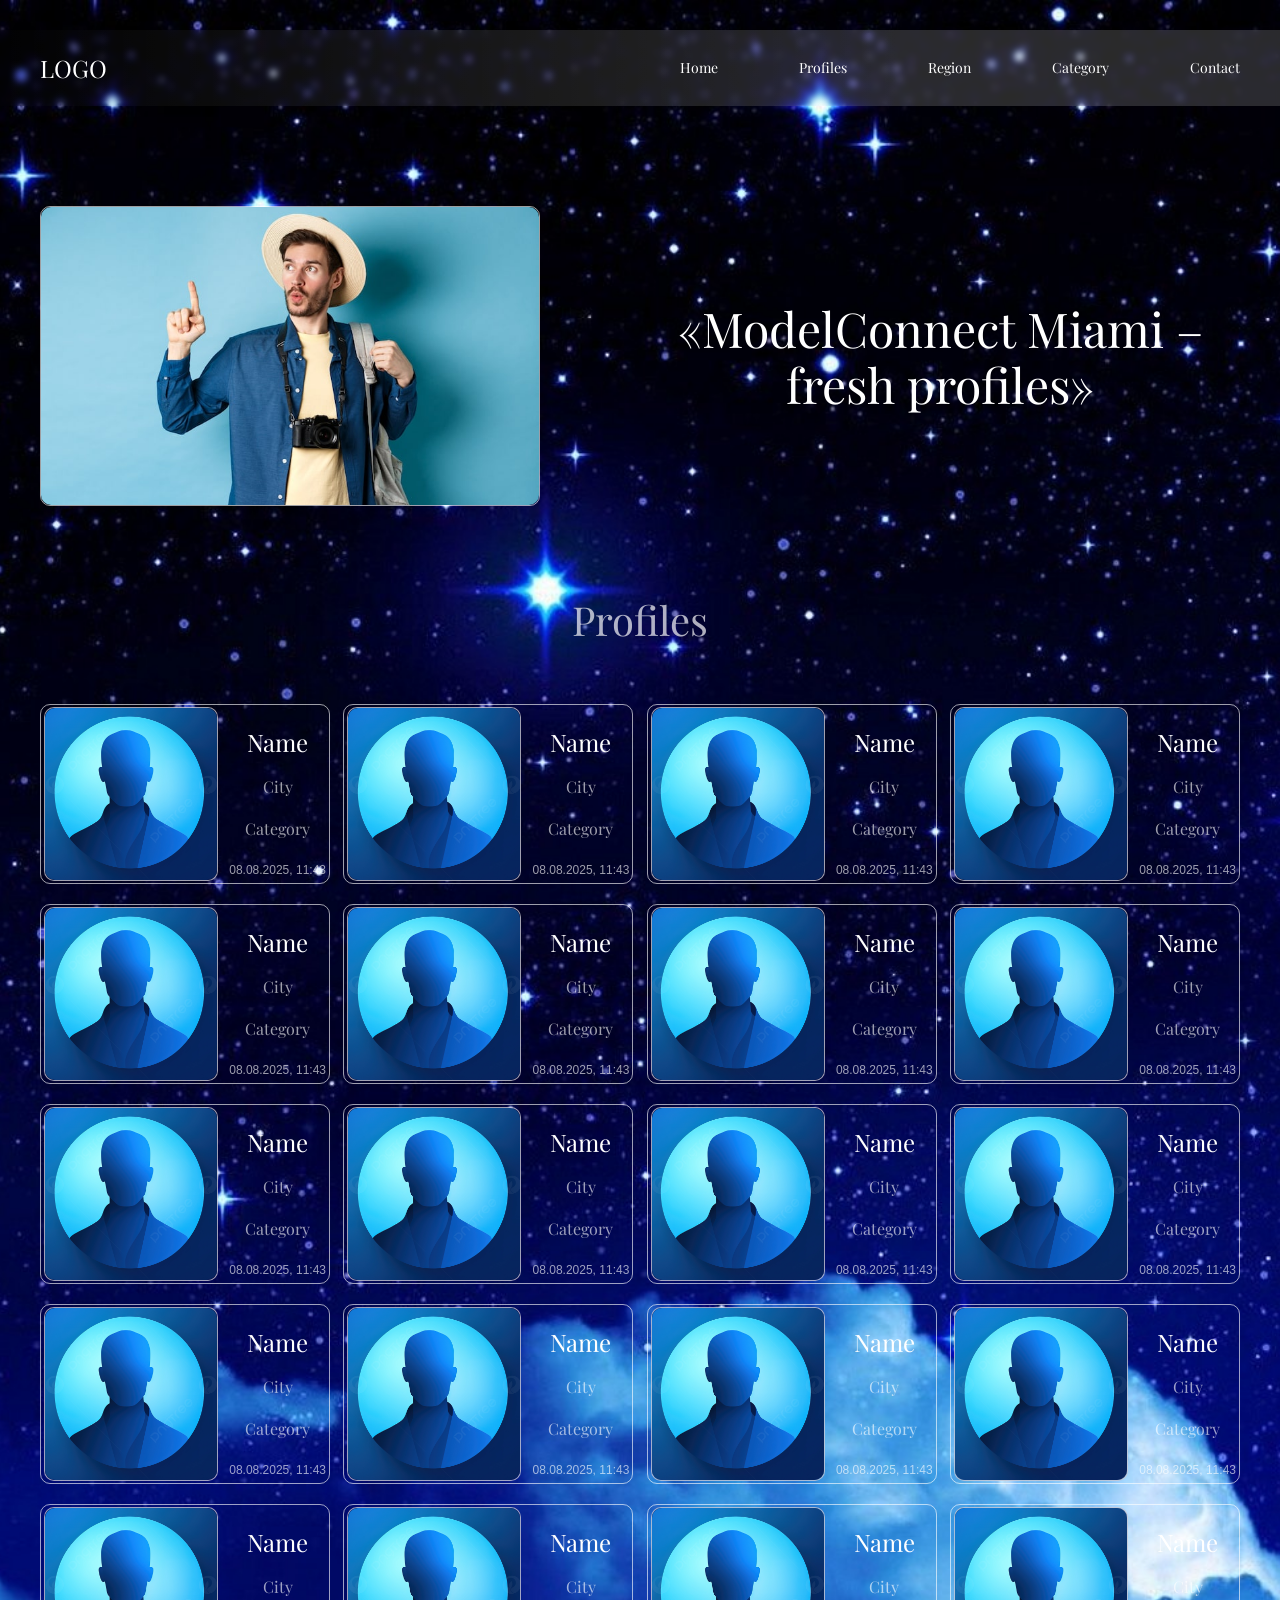
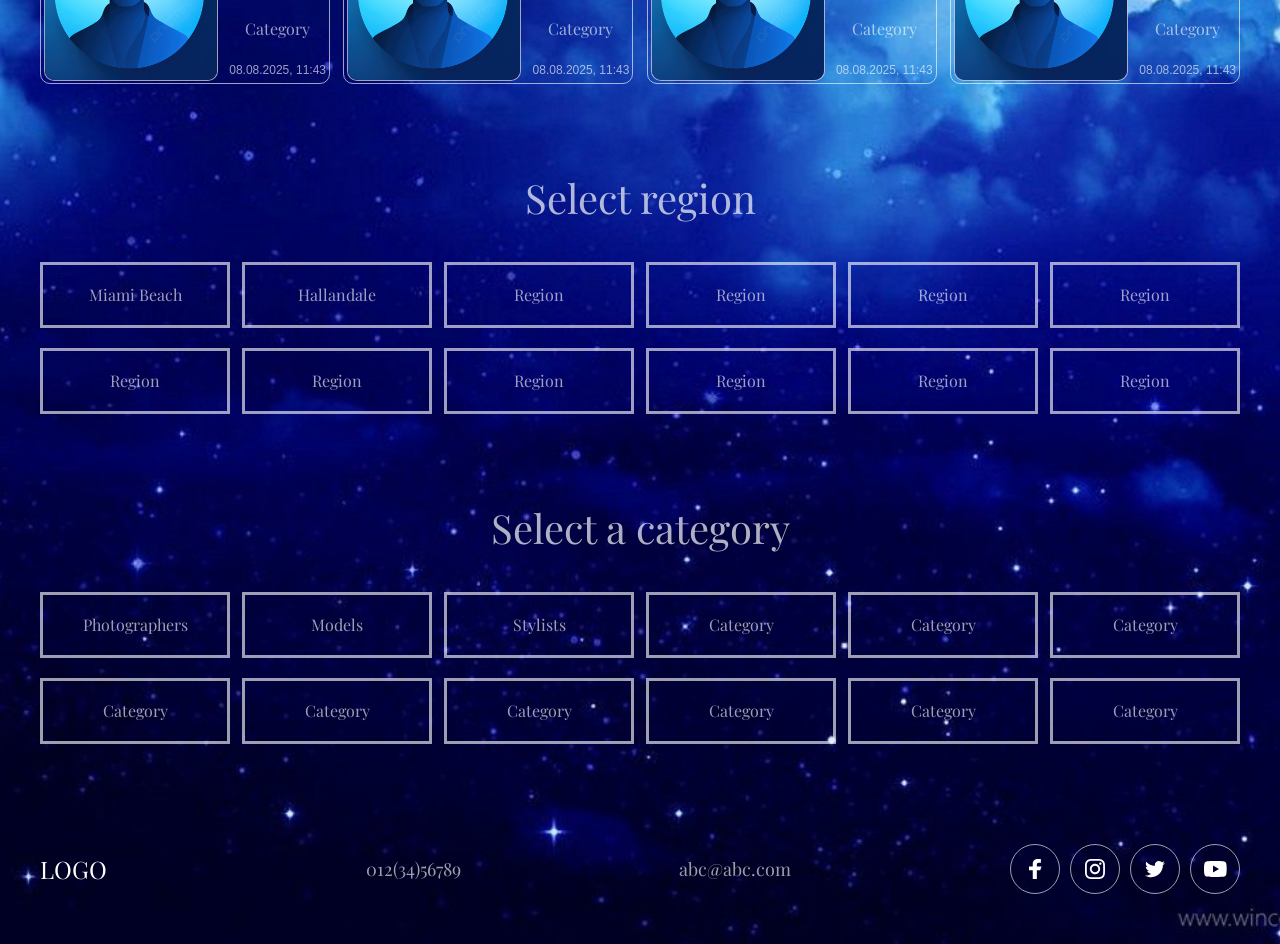
==== index.html @ c1e67e27 "fix: fix styles" ====
<!DOCTYPE html>
<html lang="en">

<head>
    <meta charset="UTF-8">
    <meta name="viewport" content="width=device-width, initial-scale=1.0">
    <link rel="preconnect" href="https://fonts.googleapis.com">
<link rel="preconnect" href="https://fonts.gstatic.com" crossorigin>
<link href="https://fonts.googleapis.com/css2?family=Montserrat:ital,wght@0,100..900;1,100..900&family=Playfair+Display:ital,wght@0,400..900;1,400..900&display=swap" rel="stylesheet">
    <link rel="stylesheet" href="style.css">
    <title>ModelConnect Miami</title>
</head>

<body>
    <div class="wrapper">
        <header class="header">
            <div class="container header__container">
                <a class="logo" href="#">
                    <h6 class="logo__text">LOGO</h6>
                </a>
                <nav class="nav">
                    <ul class="nav__list">
                        <li class="nav__item"><a class="nav__link" href="#home">Home</a></li>
                        <li class="nav__item"><a class="nav__link" href="#profile">Profiles</a></li>
                        <li class="nav__item"><a class="nav__link" href="#region">Region</a></li>
                        <li class="nav__item"><a class="nav__link" href="#category">Category</a></li>
                        <li class="nav__item"><a class="nav__link" href="#contact">Contact</a></li>
                    </ul>
                </nav>
            </div>
        </header>
        <main>
        <section class="home" id="home">
            <div class="container home__container">
                <div class="home__wrapper-img">
                    <img class="home__img" src="img/background_photo.jpg" loading="lazy" alt="photo">
                </div>
                <h1 class="title">«ModelConnect Miami – fresh profiles»</h1>
            </div>
        </section>
        <section class="profile" id="profile">
            <div class="container profile__container">
                <h2 class="section__title">Profiles</h2>
                <article class="card">
                    <div class="card__photo">
                        <img class="card__img" src="img/avatar.jpg" loading="lazy" alt="">
                    </div>
                    <div class="card__content">
                        <j3 class="card__name">Name</j3>
                        <p class="card__city">City</p>
                        <p class="card__category">Category</p>
                        <p class="card__date">08.08.2025, 11:43</p>
                    </div>
                </article>
                <article class="card">
                    <div class="card__photo">
                        <img class="card__img" src="img/avatar.jpg" loading="lazy" alt="">
                    </div>
                    <div class="card__content">
                        <h3 class="card__name">Name</h3>
                        <p class="card__city">City</p>
                        <p class="card__category">Category</p>
                        <p class="card__date">08.08.2025, 11:43</p>
                    </div>
                </article>
                <article class="card">
                    <div class="card__photo">
                        <img class="card__img" src="img/avatar.jpg" loading="lazy" alt="">
                    </div>
                    <div class="card__content">
                        <h3 class="card__name">Name</h3>
                        <p class="card__city">City</p>
                        <p class="card__category">Category</p>
                        <p class="card__date">08.08.2025, 11:43</p>
                    </div>
                </article>
                <article class="card">
                    <div class="card__photo">
                        <img class="card__img" src="img/avatar.jpg" loading="lazy" alt="">
                    </div>
                    <div class="card__content">
                        <h3 class="card__name">Name</h3>
                        <p class="card__city">City</p>
                        <p class="card__category">Category</p>
                        <p class="card__date">08.08.2025, 11:43</p>
                    </div>
                </article>
                <article class="card">
                    <div class="card__photo">
                        <img class="card__img" src="img/avatar.jpg" loading="lazy" alt="">
                    </div>
                    <div class="card__content">
                        <h3 class="card__name">Name</h3>
                        <p class="card__city">City</p>
                        <p class="card__category">Category</p>
                        <p class="card__date">08.08.2025, 11:43</p>
                    </div>
                </article>
                <article class="card">
                    <div class="card__photo">
                        <img class="card__img" src="img/avatar.jpg" loading="lazy" alt="">
                    </div>
                    <div class="card__content">
                        <h3 class="card__name">Name</h3>
                        <p class="card__city">City</p>
                        <p class="card__category">Category</p>
                        <p class="card__date">08.08.2025, 11:43</p>
                    </div>
                </article>
                <article class="card">
                    <div class="card__photo">
                        <img class="card__img" src="img/avatar.jpg" loading="lazy" alt="">
                    </div>
                    <div class="card__content">
                        <h3 class="card__name">Name</h3>
                        <p class="card__city">City</p>
                        <p class="card__category">Category</p>
                        <p class="card__date">08.08.2025, 11:43</p>
                    </div>
                </article>
                <article class="card">
                    <div class="card__photo">
                        <img class="card__img" src="img/avatar.jpg" loading="lazy" alt="">
                    </div>
                    <div class="card__content">
                        <h3 class="card__name">Name</h3>
                        <p class="card__city">City</p>
                        <p class="card__category">Category</p>
                        <p class="card__date">08.08.2025, 11:43</p>
                    </div>
                </article>
                <article class="card">
                    <div class="card__photo">
                        <img class="card__img" src="img/avatar.jpg" loading="lazy" alt="">
                    </div>
                    <div class="card__content">
                        <h3 class="card__name">Name</h3>
                        <p class="card__city">City</p>
                        <p class="card__category">Category</p>
                        <p class="card__date">08.08.2025, 11:43</p>
                    </div>
                </article>
                <article class="card">
                    <div class="card__photo">
                        <img class="card__img" src="img/avatar.jpg" loading="lazy" loading="lazy" alt="">
                    </div>
                    <div class="card__content">
                        <h3 class="card__name">Name</h3>
                        <p class="card__city">City</p>
                        <p class="card__category">Category</p>
                        <p class="card__date">08.08.2025, 11:43</p>
                    </div>
                </article>
                <article class="card">
                    <div class="card__photo">
                        <img class="card__img" src="img/avatar.jpg" loading="lazy" alt="">
                    </div>
                    <div class="card__content">
                        <h3 class="card__name">Name</h3>
                        <p class="card__city">City</p>
                        <p class="card__category">Category</p>
                        <p class="card__date">08.08.2025, 11:43</p>
                    </div>
                </article>
                <article class="card">
                    <div class="card__photo">
                        <img class="card__img" src="img/avatar.jpg" loading="lazy" alt="">
                    </div>
                    <div class="card__content">
                        <h3 class="card__name">Name</h3>
                        <p class="card__city">City</p>
                        <p class="card__category">Category</p>
                        <p class="card__date">08.08.2025, 11:43</p>
                    </div>
                </article>
                <article class="card">
                    <div class="card__photo">
                        <img class="card__img" src="img/avatar.jpg" loading="lazy" alt="">
                    </div>
                    <div class="card__content">
                        <h3 class="card__name">Name</h3>
                        <p class="card__city">City</p>
                        <p class="card__category">Category</p>
                        <p class="card__date">08.08.2025, 11:43</p>
                    </div>
                </article>
                <article class="card">
                    <div class="card__photo">
                        <img class="card__img" src="img/avatar.jpg" loading="lazy" alt="">
                    </div>
                    <div class="card__content">
                        <h3 class="card__name">Name</h3>
                        <p class="card__city">City</p>
                        <p class="card__category">Category</p>
                        <p class="card__date">08.08.2025, 11:43</p>
                    </div>
                </article>
                <article class="card">
                    <div class="card__photo">
                        <img class="card__img" src="img/avatar.jpg" loading="lazy" alt="">
                    </div>
                    <div class="card__content">
                        <h3 class="card__name">Name</h3>
                        <p class="card__city">City</p>
                        <p class="card__category">Category</p>
                        <p class="card__date">08.08.2025, 11:43</p>
                    </div>
                </article>
                <article class="card">
                    <div class="card__photo">
                        <img class="card__img" src="img/avatar.jpg" loading="lazy" alt="">
                    </div>
                    <div class="card__content">
                        <h3 class="card__name">Name</h3>
                        <p class="card__city">City</p>
                        <p class="card__category">Category</p>
                        <p class="card__date">08.08.2025, 11:43</p>
                    </div>
                </article>
                <article class="card">
                    <div class="card__photo">
                        <img class="card__img" src="img/avatar.jpg" loading="lazy" alt="">
                    </div>
                    <div class="card__content">
                        <h3 class="card__name">Name</h3>
                        <p class="card__city">City</p>
                        <p class="card__category">Category</p>
                        <p class="card__date">08.08.2025, 11:43</p>
                    </div>
                </article>
                <article class="card">
                    <div class="card__photo">
                        <img class="card__img" src="img/avatar.jpg" loading="lazy" alt="">
                    </div>
                    <div class="card__content">
                        <h3 class="card__name">Name</h3>
                        <p class="card__city">City</p>
                        <p class="card__category">Category</p>
                        <p class="card__date">08.08.2025, 11:43</p>
                    </div>
                </article>
                <article class="card">
                    <div class="card__photo">
                        <img class="card__img" src="img/avatar.jpg" loading="lazy" alt="">
                    </div>
                    <div class="card__content">
                        <h3 class="card__name">Name</h3>
                        <p class="card__city">City</p>
                        <p class="card__category">Category</p>
                        <p class="card__date">08.08.2025, 11:43</p>
                    </div>
                </article>
                <article class="card">
                    <div class="card__photo">
                        <img class="card__img" src="img/avatar.jpg" loading="lazy" alt="">
                    </div>
                    <div class="card__content">
                        <h3 class="card__name">Name</h3>
                        <p class="card__city">City</p>
                        <p class="card__category">Category</p>
                        <p class="card__date">08.08.2025, 11:43</p>
                    </div>
                </article>
            </div>
        </section>
        <section class="region" id="region">
            <div class="container region__container">
                <h2 class="section__title">Select region</h2>
            <div class="region__list">
                <a class="btn" href="/region.html">Miami Beach</a>
                <a class="btn" href="/region.html">Hallandale</ф>
                <a class="btn" href="/region.html">Region</a>
                <a class="btn" href="/region.html">Region</a>
                <a class="btn" href="/region.html">Region</a>
                <a class="btn" href="/region.html">Region</a>
                <a class="btn" href="/region.html">Region</a>
                <a class="btn" href="/region.html">Region</a>
                <a class="btn" href="/region.html">Region</a>
                <a class="btn" href="/region.html">Region</a>
                <a class="btn" href="/region.html">Region</a>
                <a class="btn" href="/region.html">Region</a>
            </div>
            </div>
        </section>
        <section class="category" id="category">
            <div class="container category__container">
                <h2 class="section__title">Select a category</h2>
            <div class="category__list">
                <a class="btn" href="/category.html">Photographers</a>
                <a class="btn" href="/category.html">Models</a>
                <a class="btn" href="/category.html">Stylists</a>
                <a class="btn" href="/category.html">Category</a>
                <a class="btn" href="/category.html">Category</a>
                <a class="btn" href="/category.html">Category</a>
                <a class="btn" href="/category.html">Category</a>
                <a class="btn" href="/category.html">Category</a>
                <a class="btn" href="/category.html">Category</a>
                <a class="btn" href="/category.html">Category</a>
                <a class="btn" href="/category.html">Category</a>
                <a class="btn" href="/category.html">Category</a>
            </div>
            </div>
        </section>
        </main>
        <footer class="footer" id="contact">
            <div class="container footer__container">
                <a class="logo" href="#">
                    <h6 class="logo__text">LOGO</h6>
                </a>
                <span class="footer__tel">012(34)56789</span>
                <span class="footer__email">abc@abc.com</span>
                <ul class="footer__list">
                    <li class="footer__social">
                        <img src="img/facebook.svg" loading="lazy" alt="">
                    </li>
                    <li class="footer__social">
                        <img src="img/instagram.svg" loading="lazy" alt="">
                    </li>
                    <li class="footer__social">
                        <img src="img/tvitter.svg" loading="lazy" alt="">
                    </li>
                    <li class="footer__social">
                        <img src="img/you_tube.svg" loading="lazy" alt="">
                    </li>
                </ul>
            </div>
        </footer>
    </div>
</body>

</html>
---- style.css ----
:root {
    --color-body: #020049c4;
    --color-log0: #fff;
    --color-nav: #fff;
    --color-title: #fff;
    --color-section-title: #ffffffaf;
    --color-name: #fff;
    --color-city: #ffffff9e;
    --color-category: #ffffff9e;
    --color-date: #ffffff9e;
    --color-border: #ffffff9e;
    --color-region: #ffffff9e;
    --color-footer: #bcbcbc9d;
}

* {
    margin: 0;
    padding: 0;
    box-sizing: border-box;
}

html,
body {
    scroll-behavior: smooth;
}

a {
    text-decoration: none;
}

li {
    list-style: none;
}

body {
    background: var(--color-body);
}

section {
    width: 100%;
    margin-bottom: 100px;
}

.wrapper {
    width: 100%;
    min-height: 100vh;
    background-image: url(img/45.jpg);
    /* background-image: url(img/1055.jpg); */
    /* background-image: url(img/1647188682_8-abrakadabra-fun-p-zvezdnoe-nebo-dlya-prezentatsii-8.jpg); */
    background-repeat: no-repeat;
    background-size: cover;
    background-position: center;
    z-index: -5;
    padding-top: 30px;
}

/* header */

.header {
    width: 100%;
    padding: 24px 0;
    position: relative;
    top: 0;
    left: 0;
    right: 0;
    display: flex;
    align-items: center;
    z-index: 10;
    justify-content: space-between;
    margin-bottom: 100px;
}

.header::after {
    content: '';
    position: absolute;
    top: 0;
    left: 0;
    right: 0;
    bottom: 0;
    background: linear-gradient(to right, rgba(255, 255, 255, 0.007) 0%, rgba(255, 255, 255, 0.166) 70%);
    backdrop-filter: blur(3px);
    z-index: 1;
}

.container {
    max-width: 1200px;
    width: 100%;
    margin: 0 auto;
}

.header__container {
    display: flex;
    align-items: center;
    justify-content: space-between;
}

.logo {
    max-width: 107px;
    width: 100%;
    display: flex;
    align-items: center;
    justify-content: space-between;
    z-index: 2;
}

.logo__text {
    font-family: 'Playfair Display', 'Open Sans', 'Helvetica Neue', sans-serif;
    font-weight: 400;
    font-size: 24px;
    line-height: 28px;
    letter-spacing: 8%;
    color: var(--color-log0);
}

.nav {
    width: 100%;
    flex-grow: 1;
    display: flex;
    align-items: center;
    justify-content: flex-end;

}

.nav__list {
    max-width: 560px;
    width: 100%;
    display: flex;
    align-items: center;
    justify-content: space-between;
}

.nav__item {
    position: relative;
    z-index: 2;
}

.nav__item::after {
    content: '';
    position: absolute;
    bottom: 0;
    left: 0;
    width: 0;
    height: 2px;
    background-color: var(--color-nav);
    transition: width 0.5s ease-in-out;
}

.nav__item:hover::after {
    content: '';
    position: absolute;
    bottom: 0;
    left: 0;
    width: 100%;
    height: 2px;
    background-color: linear-gradient(to right, rgba(255, 255, 255, 0.967) 0%, rgba(255, 255, 255, 0.166) 70%);
    transition: width 0.5s ease-in-out;
}

.nav__link {
    font-family: 'Playfair Display', 'Open Sans', 'Helvetica Neue', sans-serif;
    font-weight: 400;
    font-size: 14px;
    line-height: 24px;
    letter-spacing: 8%;
    color: var(--color-nav);
}

/* main */

.home {
    width: 100%;
}

.home__container {
    display: flex;
    align-items: center;
    justify-content: space-between;
}

.home__wrapper-img {
    max-width: 500px;
    width: 100%;
    height: 300px;
    border: 1px solid var(--color-border);
    border-radius: 10px;
}

.home__img {
    width: 100%;
    height: 100%;
    object-fit: cover;
    border-radius: 10px;
}

.title {
    max-width: 600px;
    width: 100%;
    font-family: 'Playfair Display', 'Open Sans', 'Helvetica Neue', sans-serif;
    font-weight: 400;
    font-size: 48px;
    line-height: 56px;
    letter-spacing: 8%;
    color: var(--color-title);
    text-align: center;
}

.title__region {
    max-width: 100%;
    text-align: center;
}

/* profile */

.profile {
    width: 100%;
}

.profile__container {
    display: flex;
    align-items: center;
    justify-content: space-between;
    flex-wrap: wrap;
    gap: 10px;
    row-gap: 20px;
}

.section__title {
    width: 100%;
    font-family: 'Playfair Display', 'Open Sans', 'Helvetica Neue', sans-serif;
    font-weight: 400;
    font-size: 40px;
    line-height: 28px;
    letter-spacing: 8%;
    color: var(--color-section-title);
    text-align: center;
    margin-bottom: 50px;
}

.card {
    max-width: 290px;
    width: 100%;
    height: 180px;
    border: 1px solid var(--color-border);
    display: flex;
    align-items: center;
    justify-content: space-between;
    padding: 3px;
    border-radius: 10px;
}

.card__photo {
    max-width: 174px;
    width: 100%;
    height: 174px;
    border: 1px solid var(--color-border);
    background-color: rgba(14, 14, 62, 0.475);
    border-radius: 10px;
}

.card__img {
    width: 100%;
    height: 100%;
    object-fit: cover;
    border-radius: 10px;
}

.card__content {
    height: 100%;
    display: flex;
    flex-direction: column;
    align-items: center;
    justify-content: space-between;
    padding: 20px 0 0 0;
}

.card__name {
    font-family: 'Playfair Display', 'Open Sans', 'Helvetica Neue', sans-serif;
    font-weight: 400;
    font-size: 24px;
    line-height: 28px;
    letter-spacing: 4%;
    color: var(--color-name);
}

.card__city {
    font-family: 'Playfair Display', 'Open Sans', 'Helvetica Neue', sans-serif;
    font-weight: 400;
    font-size: 16px;
    line-height: 20px;
    letter-spacing: 4%;
    color: var(--color-city);
}

.card__category {
    font-family: 'Playfair Display', 'Open Sans', 'Helvetica Neue', sans-serif;
    font-weight: 400;
    font-size: 16px;
    line-height: 20px;
    letter-spacing: 4%;
    color: var(--color-category);
}

.card__date {
    font-family: 'Roboto', sans-serif;
    font-weight: 400;
    font-size: 12px;
    line-height: 20px;
    letter-spacing: 4%;
    color: var(--color-date);
}

/* region */
/* category */

.region,
.category {
    width: 100%;
}

.region__list,
.category__list {
    width: 100%;
    display: flex;
    align-items: center;
    justify-content: space-between;
    flex-wrap: wrap;
    gap: 12px;
    row-gap: 20px;
}

.btn {
    max-width: 190px;
    width: 100%;
    padding: 20px;
    text-align: center;
    font-family: 'Playfair Display', 'Open Sans', 'Helvetica Neue', sans-serif;
    font-weight: 400;
    font-size: 16px;
    line-height: 20px;
    letter-spacing: 8%;
    color: var(--color-region);
    border: 3px solid var(--color-border);
    background-color: transparent;
    cursor: pointer;
}

/* footer */

.footer {
    padding-bottom: 50px;
}

.footer__container {
    display: flex;
    align-items: center;
    justify-content: space-between;
    flex-wrap: wrap;
    gap: 10px;
    row-gap: 20px;
}

.footer__tel,
.footer__email {
    font-family: 'Playfair Display', 'Open Sans', 'Helvetica Neue', sans-serif;
    font-weight: 400;
    font-size: 18px;
    line-height: 24px;
    letter-spacing: 8%;
    color: var(--color-region);
}

.footer__list {
    display: flex;
    align-items: center;
    justify-content: space-between;
    flex-wrap: wrap;
    gap: 10px;
    row-gap: 20px;
}

.footer__social {
    width: 50px;
    height: 50px;
    border: 1px solid var(--color-border);
    border-radius: 50%;
    display: flex;
    align-items: center;
    justify-content: center
}

/* /////////////////////////////////////// */
/* page_region */
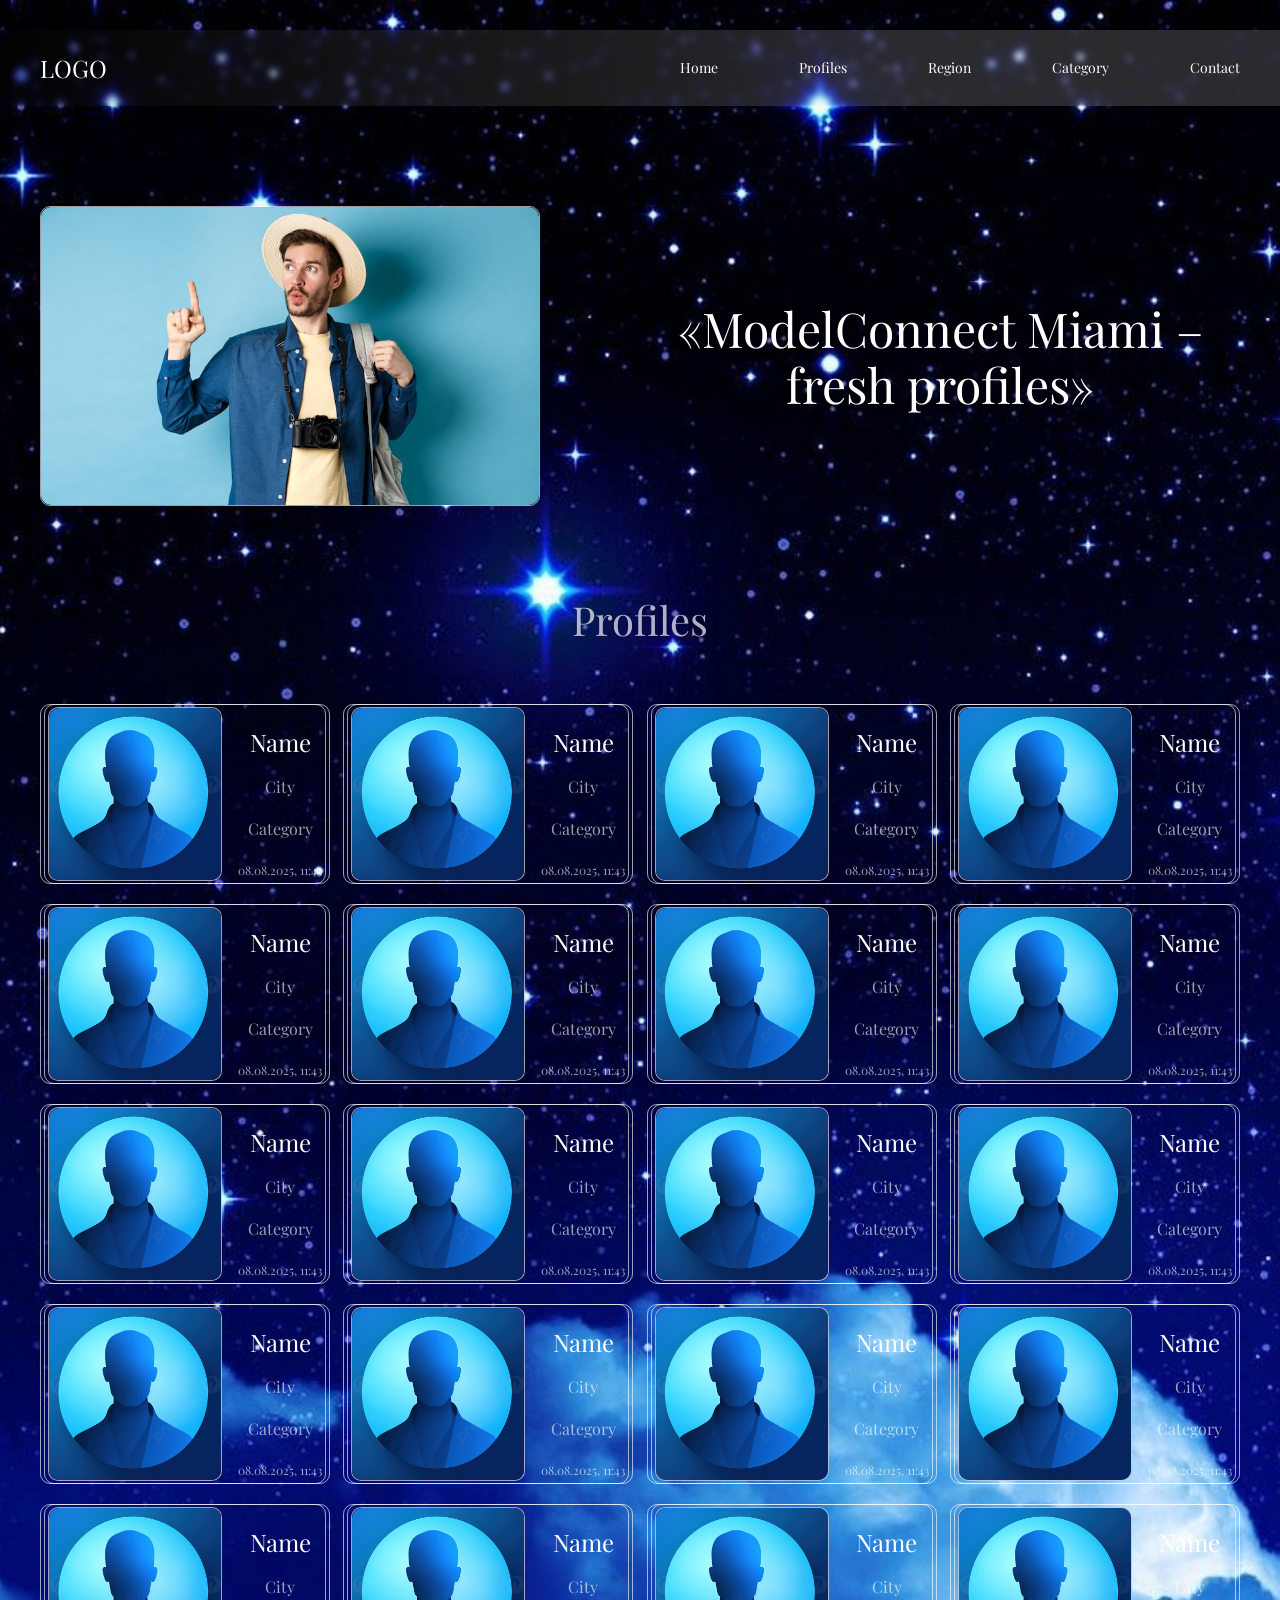
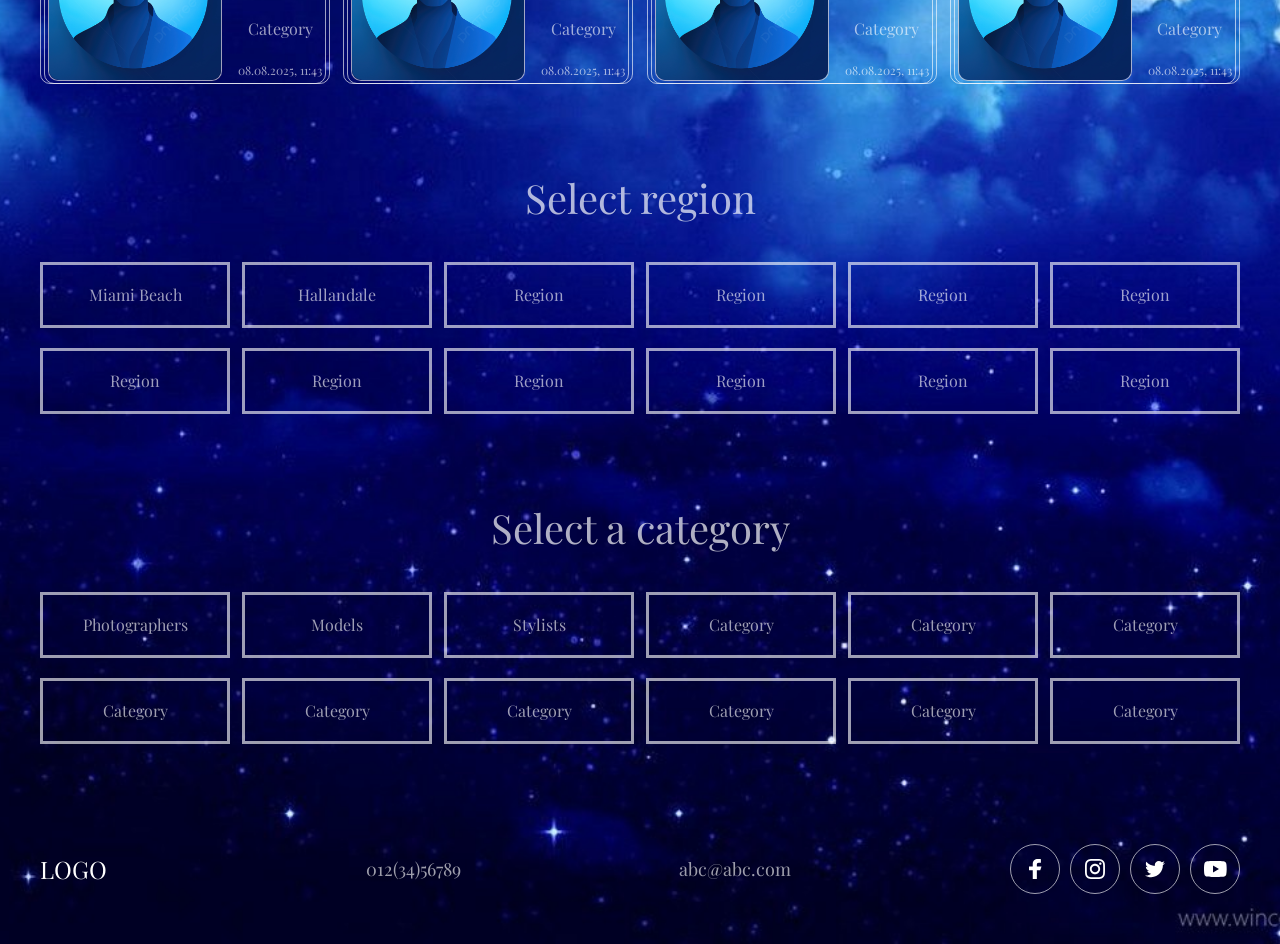
==== commit aa5dec2a: "fix: fix styles" ====
--- a/index.html
+++ b/index.html
@@ -6,7 +6,7 @@
     <meta name="viewport" content="width=device-width, initial-scale=1.0">
     <link rel="preconnect" href="https://fonts.googleapis.com">
 <link rel="preconnect" href="https://fonts.gstatic.com" crossorigin>
-<link href="https://fonts.googleapis.com/css2?family=Montserrat:ital,wght@0,100..900;1,100..900&family=Playfair+Display:ital,wght@0,400..900;1,400..900&display=swap" rel="stylesheet">
+<link href="https://fonts.googleapis.com/css2?family=Playfair+Display:ital,wght@0,400..900;1,400..900&display=swap" rel="stylesheet">
     <link rel="stylesheet" href="style.css">
     <title>ModelConnect Miami</title>
 </head>
@@ -29,7 +29,7 @@
                 </nav>
             </div>
         </header>
-        <main>
+        <main class="main">
         <section class="home" id="home">
             <div class="container home__container">
                 <div class="home__wrapper-img">
@@ -42,224 +42,264 @@
             <div class="container profile__container">
                 <h2 class="section__title">Profiles</h2>
                 <article class="card">
-                    <div class="card__photo">
-                        <img class="card__img" src="img/avatar.jpg" loading="lazy" alt="">
-                    </div>
-                    <div class="card__content">
-                        <j3 class="card__name">Name</j3>
-                        <p class="card__city">City</p>
-                        <p class="card__category">Category</p>
-                        <p class="card__date">08.08.2025, 11:43</p>
-                    </div>
-                </article>
-                <article class="card">
-                    <div class="card__photo">
-                        <img class="card__img" src="img/avatar.jpg" loading="lazy" alt="">
-                    </div>
-                    <div class="card__content">
-                        <h3 class="card__name">Name</h3>
-                        <p class="card__city">City</p>
-                        <p class="card__category">Category</p>
-                        <p class="card__date">08.08.2025, 11:43</p>
-                    </div>
-                </article>
-                <article class="card">
-                    <div class="card__photo">
-                        <img class="card__img" src="img/avatar.jpg" loading="lazy" alt="">
-                    </div>
-                    <div class="card__content">
-                        <h3 class="card__name">Name</h3>
-                        <p class="card__city">City</p>
-                        <p class="card__category">Category</p>
-                        <p class="card__date">08.08.2025, 11:43</p>
-                    </div>
-                </article>
-                <article class="card">
-                    <div class="card__photo">
-                        <img class="card__img" src="img/avatar.jpg" loading="lazy" alt="">
-                    </div>
-                    <div class="card__content">
-                        <h3 class="card__name">Name</h3>
-                        <p class="card__city">City</p>
-                        <p class="card__category">Category</p>
-                        <p class="card__date">08.08.2025, 11:43</p>
-                    </div>
-                </article>
-                <article class="card">
-                    <div class="card__photo">
-                        <img class="card__img" src="img/avatar.jpg" loading="lazy" alt="">
-                    </div>
-                    <div class="card__content">
-                        <h3 class="card__name">Name</h3>
-                        <p class="card__city">City</p>
-                        <p class="card__category">Category</p>
-                        <p class="card__date">08.08.2025, 11:43</p>
-                    </div>
-                </article>
-                <article class="card">
-                    <div class="card__photo">
-                        <img class="card__img" src="img/avatar.jpg" loading="lazy" alt="">
-                    </div>
-                    <div class="card__content">
-                        <h3 class="card__name">Name</h3>
-                        <p class="card__city">City</p>
-                        <p class="card__category">Category</p>
-                        <p class="card__date">08.08.2025, 11:43</p>
-                    </div>
-                </article>
-                <article class="card">
-                    <div class="card__photo">
-                        <img class="card__img" src="img/avatar.jpg" loading="lazy" alt="">
-                    </div>
-                    <div class="card__content">
-                        <h3 class="card__name">Name</h3>
-                        <p class="card__city">City</p>
-                        <p class="card__category">Category</p>
-                        <p class="card__date">08.08.2025, 11:43</p>
-                    </div>
-                </article>
-                <article class="card">
-                    <div class="card__photo">
-                        <img class="card__img" src="img/avatar.jpg" loading="lazy" alt="">
-                    </div>
-                    <div class="card__content">
-                        <h3 class="card__name">Name</h3>
-                        <p class="card__city">City</p>
-                        <p class="card__category">Category</p>
-                        <p class="card__date">08.08.2025, 11:43</p>
-                    </div>
-                </article>
-                <article class="card">
-                    <div class="card__photo">
-                        <img class="card__img" src="img/avatar.jpg" loading="lazy" alt="">
-                    </div>
-                    <div class="card__content">
-                        <h3 class="card__name">Name</h3>
-                        <p class="card__city">City</p>
-                        <p class="card__category">Category</p>
-                        <p class="card__date">08.08.2025, 11:43</p>
-                    </div>
-                </article>
-                <article class="card">
-                    <div class="card__photo">
-                        <img class="card__img" src="img/avatar.jpg" loading="lazy" loading="lazy" alt="">
-                    </div>
-                    <div class="card__content">
-                        <h3 class="card__name">Name</h3>
-                        <p class="card__city">City</p>
-                        <p class="card__category">Category</p>
-                        <p class="card__date">08.08.2025, 11:43</p>
-                    </div>
-                </article>
-                <article class="card">
-                    <div class="card__photo">
-                        <img class="card__img" src="img/avatar.jpg" loading="lazy" alt="">
-                    </div>
-                    <div class="card__content">
-                        <h3 class="card__name">Name</h3>
-                        <p class="card__city">City</p>
-                        <p class="card__category">Category</p>
-                        <p class="card__date">08.08.2025, 11:43</p>
-                    </div>
-                </article>
-                <article class="card">
-                    <div class="card__photo">
-                        <img class="card__img" src="img/avatar.jpg" loading="lazy" alt="">
-                    </div>
-                    <div class="card__content">
-                        <h3 class="card__name">Name</h3>
-                        <p class="card__city">City</p>
-                        <p class="card__category">Category</p>
-                        <p class="card__date">08.08.2025, 11:43</p>
-                    </div>
-                </article>
-                <article class="card">
-                    <div class="card__photo">
-                        <img class="card__img" src="img/avatar.jpg" loading="lazy" alt="">
-                    </div>
-                    <div class="card__content">
-                        <h3 class="card__name">Name</h3>
-                        <p class="card__city">City</p>
-                        <p class="card__category">Category</p>
-                        <p class="card__date">08.08.2025, 11:43</p>
-                    </div>
-                </article>
-                <article class="card">
-                    <div class="card__photo">
-                        <img class="card__img" src="img/avatar.jpg" loading="lazy" alt="">
-                    </div>
-                    <div class="card__content">
-                        <h3 class="card__name">Name</h3>
-                        <p class="card__city">City</p>
-                        <p class="card__category">Category</p>
-                        <p class="card__date">08.08.2025, 11:43</p>
-                    </div>
-                </article>
-                <article class="card">
-                    <div class="card__photo">
-                        <img class="card__img" src="img/avatar.jpg" loading="lazy" alt="">
-                    </div>
-                    <div class="card__content">
-                        <h3 class="card__name">Name</h3>
-                        <p class="card__city">City</p>
-                        <p class="card__category">Category</p>
-                        <p class="card__date">08.08.2025, 11:43</p>
-                    </div>
-                </article>
-                <article class="card">
-                    <div class="card__photo">
-                        <img class="card__img" src="img/avatar.jpg" loading="lazy" alt="">
-                    </div>
-                    <div class="card__content">
-                        <h3 class="card__name">Name</h3>
-                        <p class="card__city">City</p>
-                        <p class="card__category">Category</p>
-                        <p class="card__date">08.08.2025, 11:43</p>
-                    </div>
-                </article>
-                <article class="card">
-                    <div class="card__photo">
-                        <img class="card__img" src="img/avatar.jpg" loading="lazy" alt="">
-                    </div>
-                    <div class="card__content">
-                        <h3 class="card__name">Name</h3>
-                        <p class="card__city">City</p>
-                        <p class="card__category">Category</p>
-                        <p class="card__date">08.08.2025, 11:43</p>
-                    </div>
-                </article>
-                <article class="card">
-                    <div class="card__photo">
-                        <img class="card__img" src="img/avatar.jpg" loading="lazy" alt="">
-                    </div>
-                    <div class="card__content">
-                        <h3 class="card__name">Name</h3>
-                        <p class="card__city">City</p>
-                        <p class="card__category">Category</p>
-                        <p class="card__date">08.08.2025, 11:43</p>
-                    </div>
-                </article>
-                <article class="card">
-                    <div class="card__photo">
-                        <img class="card__img" src="img/avatar.jpg" loading="lazy" alt="">
-                    </div>
-                    <div class="card__content">
-                        <h3 class="card__name">Name</h3>
-                        <p class="card__city">City</p>
-                        <p class="card__category">Category</p>
-                        <p class="card__date">08.08.2025, 11:43</p>
-                    </div>
-                </article>
-                <article class="card">
-                    <div class="card__photo">
-                        <img class="card__img" src="img/avatar.jpg" loading="lazy" alt="">
-                    </div>
-                    <div class="card__content">
-                        <h3 class="card__name">Name</h3>
-                        <p class="card__city">City</p>
-                        <p class="card__category">Category</p>
-                        <p class="card__date">08.08.2025, 11:43</p>
-                    </div>
+                    <a class="card" href="">
+                        <div class="card__photo">
+                            <img class="card__img" src="img/avatar.jpg" loading="lazy" alt="">
+                        </div>
+                        <div class="card__content">
+                            <j3 class="card__name">Name</j3>
+                            <p class="card__city">City</p>
+                            <p class="card__category">Category</p>
+                            <p class="card__date">08.08.2025, 11:43</p>
+                        </div>
+                    </a>
+                </article>
+                <article class="card">
+                    <a class="card" href="">
+                        <div class="card__photo">
+                            <img class="card__img" src="img/avatar.jpg" loading="lazy" alt="">
+                        </div>
+                        <div class="card__content">
+                            <j3 class="card__name">Name</j3>
+                            <p class="card__city">City</p>
+                            <p class="card__category">Category</p>
+                            <p class="card__date">08.08.2025, 11:43</p>
+                        </div>
+                    </a>
+                </article>
+                <article class="card">
+                    <a class="card" href="">
+                        <div class="card__photo">
+                            <img class="card__img" src="img/avatar.jpg" loading="lazy" alt="">
+                        </div>
+                        <div class="card__content">
+                            <j3 class="card__name">Name</j3>
+                            <p class="card__city">City</p>
+                            <p class="card__category">Category</p>
+                            <p class="card__date">08.08.2025, 11:43</p>
+                        </div>
+                    </a>
+                </article>
+                <article class="card">
+                    <a class="card" href="">
+                        <div class="card__photo">
+                            <img class="card__img" src="img/avatar.jpg" loading="lazy" alt="">
+                        </div>
+                        <div class="card__content">
+                            <j3 class="card__name">Name</j3>
+                            <p class="card__city">City</p>
+                            <p class="card__category">Category</p>
+                            <p class="card__date">08.08.2025, 11:43</p>
+                        </div>
+                    </a>
+                </article>
+                <article class="card">
+                    <a class="card" href="">
+                        <div class="card__photo">
+                            <img class="card__img" src="img/avatar.jpg" loading="lazy" alt="">
+                        </div>
+                        <div class="card__content">
+                            <j3 class="card__name">Name</j3>
+                            <p class="card__city">City</p>
+                            <p class="card__category">Category</p>
+                            <p class="card__date">08.08.2025, 11:43</p>
+                        </div>
+                    </a>
+                </article>
+                <article class="card">
+                    <a class="card" href="">
+                        <div class="card__photo">
+                            <img class="card__img" src="img/avatar.jpg" loading="lazy" alt="">
+                        </div>
+                        <div class="card__content">
+                            <j3 class="card__name">Name</j3>
+                            <p class="card__city">City</p>
+                            <p class="card__category">Category</p>
+                            <p class="card__date">08.08.2025, 11:43</p>
+                        </div>
+                    </a>
+                </article>
+                <article class="card">
+                    <a class="card" href="">
+                        <div class="card__photo">
+                            <img class="card__img" src="img/avatar.jpg" loading="lazy" alt="">
+                        </div>
+                        <div class="card__content">
+                            <j3 class="card__name">Name</j3>
+                            <p class="card__city">City</p>
+                            <p class="card__category">Category</p>
+                            <p class="card__date">08.08.2025, 11:43</p>
+                        </div>
+                    </a>
+                </article>
+                <article class="card">
+                    <a class="card" href="">
+                        <div class="card__photo">
+                            <img class="card__img" src="img/avatar.jpg" loading="lazy" alt="">
+                        </div>
+                        <div class="card__content">
+                            <j3 class="card__name">Name</j3>
+                            <p class="card__city">City</p>
+                            <p class="card__category">Category</p>
+                            <p class="card__date">08.08.2025, 11:43</p>
+                        </div>
+                    </a>
+                </article>
+                <article class="card">
+                    <a class="card" href="">
+                        <div class="card__photo">
+                            <img class="card__img" src="img/avatar.jpg" loading="lazy" alt="">
+                        </div>
+                        <div class="card__content">
+                            <j3 class="card__name">Name</j3>
+                            <p class="card__city">City</p>
+                            <p class="card__category">Category</p>
+                            <p class="card__date">08.08.2025, 11:43</p>
+                        </div>
+                    </a>
+                </article>
+                <article class="card">
+                    <a class="card" href="">
+                        <div class="card__photo">
+                            <img class="card__img" src="img/avatar.jpg" loading="lazy" alt="">
+                        </div>
+                        <div class="card__content">
+                            <j3 class="card__name">Name</j3>
+                            <p class="card__city">City</p>
+                            <p class="card__category">Category</p>
+                            <p class="card__date">08.08.2025, 11:43</p>
+                        </div>
+                    </a>
+                </article>
+                <article class="card">
+                    <a class="card" href="">
+                        <div class="card__photo">
+                            <img class="card__img" src="img/avatar.jpg" loading="lazy" alt="">
+                        </div>
+                        <div class="card__content">
+                            <j3 class="card__name">Name</j3>
+                            <p class="card__city">City</p>
+                            <p class="card__category">Category</p>
+                            <p class="card__date">08.08.2025, 11:43</p>
+                        </div>
+                    </a>
+                </article>
+                <article class="card">
+                    <a class="card" href="">
+                        <div class="card__photo">
+                            <img class="card__img" src="img/avatar.jpg" loading="lazy" alt="">
+                        </div>
+                        <div class="card__content">
+                            <j3 class="card__name">Name</j3>
+                            <p class="card__city">City</p>
+                            <p class="card__category">Category</p>
+                            <p class="card__date">08.08.2025, 11:43</p>
+                        </div>
+                    </a>
+                </article>
+                <article class="card">
+                    <a class="card" href="">
+                        <div class="card__photo">
+                            <img class="card__img" src="img/avatar.jpg" loading="lazy" alt="">
+                        </div>
+                        <div class="card__content">
+                            <j3 class="card__name">Name</j3>
+                            <p class="card__city">City</p>
+                            <p class="card__category">Category</p>
+                            <p class="card__date">08.08.2025, 11:43</p>
+                        </div>
+                    </a>
+                </article>
+                <article class="card">
+                    <a class="card" href="">
+                        <div class="card__photo">
+                            <img class="card__img" src="img/avatar.jpg" loading="lazy" alt="">
+                        </div>
+                        <div class="card__content">
+                            <j3 class="card__name">Name</j3>
+                            <p class="card__city">City</p>
+                            <p class="card__category">Category</p>
+                            <p class="card__date">08.08.2025, 11:43</p>
+                        </div>
+                    </a>
+                </article>
+                <article class="card">
+                    <a class="card" href="">
+                        <div class="card__photo">
+                            <img class="card__img" src="img/avatar.jpg" loading="lazy" alt="">
+                        </div>
+                        <div class="card__content">
+                            <j3 class="card__name">Name</j3>
+                            <p class="card__city">City</p>
+                            <p class="card__category">Category</p>
+                            <p class="card__date">08.08.2025, 11:43</p>
+                        </div>
+                    </a>
+                </article>
+                <article class="card">
+                    <a class="card" href="">
+                        <div class="card__photo">
+                            <img class="card__img" src="img/avatar.jpg" loading="lazy" alt="">
+                        </div>
+                        <div class="card__content">
+                            <j3 class="card__name">Name</j3>
+                            <p class="card__city">City</p>
+                            <p class="card__category">Category</p>
+                            <p class="card__date">08.08.2025, 11:43</p>
+                        </div>
+                    </a>
+                </article>
+                <article class="card">
+                    <a class="card" href="">
+                        <div class="card__photo">
+                            <img class="card__img" src="img/avatar.jpg" loading="lazy" alt="">
+                        </div>
+                        <div class="card__content">
+                            <j3 class="card__name">Name</j3>
+                            <p class="card__city">City</p>
+                            <p class="card__category">Category</p>
+                            <p class="card__date">08.08.2025, 11:43</p>
+                        </div>
+                    </a>
+                </article>
+                <article class="card">
+                    <a class="card" href="">
+                        <div class="card__photo">
+                            <img class="card__img" src="img/avatar.jpg" loading="lazy" alt="">
+                        </div>
+                        <div class="card__content">
+                            <j3 class="card__name">Name</j3>
+                            <p class="card__city">City</p>
+                            <p class="card__category">Category</p>
+                            <p class="card__date">08.08.2025, 11:43</p>
+                        </div>
+                    </a>
+                </article>
+                <article class="card">
+                    <a class="card" href="">
+                        <div class="card__photo">
+                            <img class="card__img" src="img/avatar.jpg" loading="lazy" alt="">
+                        </div>
+                        <div class="card__content">
+                            <j3 class="card__name">Name</j3>
+                            <p class="card__city">City</p>
+                            <p class="card__category">Category</p>
+                            <p class="card__date">08.08.2025, 11:43</p>
+                        </div>
+                    </a>
+                </article>
+                <article class="card">
+                    <a class="card" href="">
+                        <div class="card__photo">
+                            <img class="card__img" src="img/avatar.jpg" loading="lazy" alt="">
+                        </div>
+                        <div class="card__content">
+                            <j3 class="card__name">Name</j3>
+                            <p class="card__city">City</p>
+                            <p class="card__category">Category</p>
+                            <p class="card__date">08.08.2025, 11:43</p>
+                        </div>
+                    </a>
                 </article>
             </div>
         </section>
--- a/style.css
+++ b/style.css
@@ -4,6 +4,7 @@
     --color-nav: #fff;
     --color-title: #fff;
     --color-section-title: #ffffffaf;
+    --color-subtitle: #ffffff9e;
     --color-name: #fff;
     --color-city: #ffffff9e;
     --color-category: #ffffff9e;
@@ -11,6 +12,8 @@
     --color-border: #ffffff9e;
     --color-region: #ffffff9e;
     --color-footer: #bcbcbc9d;
+
+    --font: 'Playfair Display', serif;
 }
 
 * {
@@ -104,7 +107,7 @@
 }
 
 .logo__text {
-    font-family: 'Playfair Display', 'Open Sans', 'Helvetica Neue', sans-serif;
+    font-family: var(--font);
     font-weight: 400;
     font-size: 24px;
     line-height: 28px;
@@ -157,7 +160,7 @@
 }
 
 .nav__link {
-    font-family: 'Playfair Display', 'Open Sans', 'Helvetica Neue', sans-serif;
+    font-family: var(--font);
     font-weight: 400;
     font-size: 14px;
     line-height: 24px;
@@ -195,7 +198,7 @@
 .title {
     max-width: 600px;
     width: 100%;
-    font-family: 'Playfair Display', 'Open Sans', 'Helvetica Neue', sans-serif;
+    font-family: var(--font);
     font-weight: 400;
     font-size: 48px;
     line-height: 56px;
@@ -207,6 +210,44 @@
 .title__region {
     max-width: 100%;
     text-align: center;
+}
+
+.wrapper-title {
+    width: 100%;
+}
+
+.title-post {
+    width: 100%;
+    font-family: var(--font);
+    font-weight: 400;
+    font-size: 48px;
+    line-height: 56px;
+    letter-spacing: 8%;
+    color: var(--color-title);
+    text-align: center;
+}
+
+.subtitle {
+    /* max-width: 600px; */
+    width: 100%;
+    font-family: var(--font);
+    font-weight: 400;
+    font-size: 36px;
+    line-height: 28px;
+    letter-spacing: 8%;
+    color: var(--color-subtitle);
+    text-align: center;
+    margin-top: 30px;
+}
+
+.section__text {
+    width: 100%;
+    font-family: var(--font);
+    font-weight: 400;
+    font-size: 24px;
+    line-height: 28px;
+    letter-spacing: 8%;
+    color: var(--color-subtitle);
 }
 
 /* profile */
@@ -226,7 +267,7 @@
 
 .section__title {
     width: 100%;
-    font-family: 'Playfair Display', 'Open Sans', 'Helvetica Neue', sans-serif;
+    font-family: var(--font);
     font-weight: 400;
     font-size: 40px;
     line-height: 28px;
@@ -274,7 +315,7 @@
 }
 
 .card__name {
-    font-family: 'Playfair Display', 'Open Sans', 'Helvetica Neue', sans-serif;
+    font-family: var(--font);
     font-weight: 400;
     font-size: 24px;
     line-height: 28px;
@@ -283,7 +324,7 @@
 }
 
 .card__city {
-    font-family: 'Playfair Display', 'Open Sans', 'Helvetica Neue', sans-serif;
+    font-family: var(--font);
     font-weight: 400;
     font-size: 16px;
     line-height: 20px;
@@ -292,7 +333,7 @@
 }
 
 .card__category {
-    font-family: 'Playfair Display', 'Open Sans', 'Helvetica Neue', sans-serif;
+    font-family: var(--font);
     font-weight: 400;
     font-size: 16px;
     line-height: 20px;
@@ -301,7 +342,7 @@
 }
 
 .card__date {
-    font-family: 'Roboto', sans-serif;
+    font-family: var(--font);
     font-weight: 400;
     font-size: 12px;
     line-height: 20px;
@@ -333,7 +374,7 @@
     width: 100%;
     padding: 20px;
     text-align: center;
-    font-family: 'Playfair Display', 'Open Sans', 'Helvetica Neue', sans-serif;
+    font-family: var(--font);
     font-weight: 400;
     font-size: 16px;
     line-height: 20px;
@@ -361,7 +402,7 @@
 
 .footer__tel,
 .footer__email {
-    font-family: 'Playfair Display', 'Open Sans', 'Helvetica Neue', sans-serif;
+    font-family: var(--font);
     font-weight: 400;
     font-size: 18px;
     line-height: 24px;
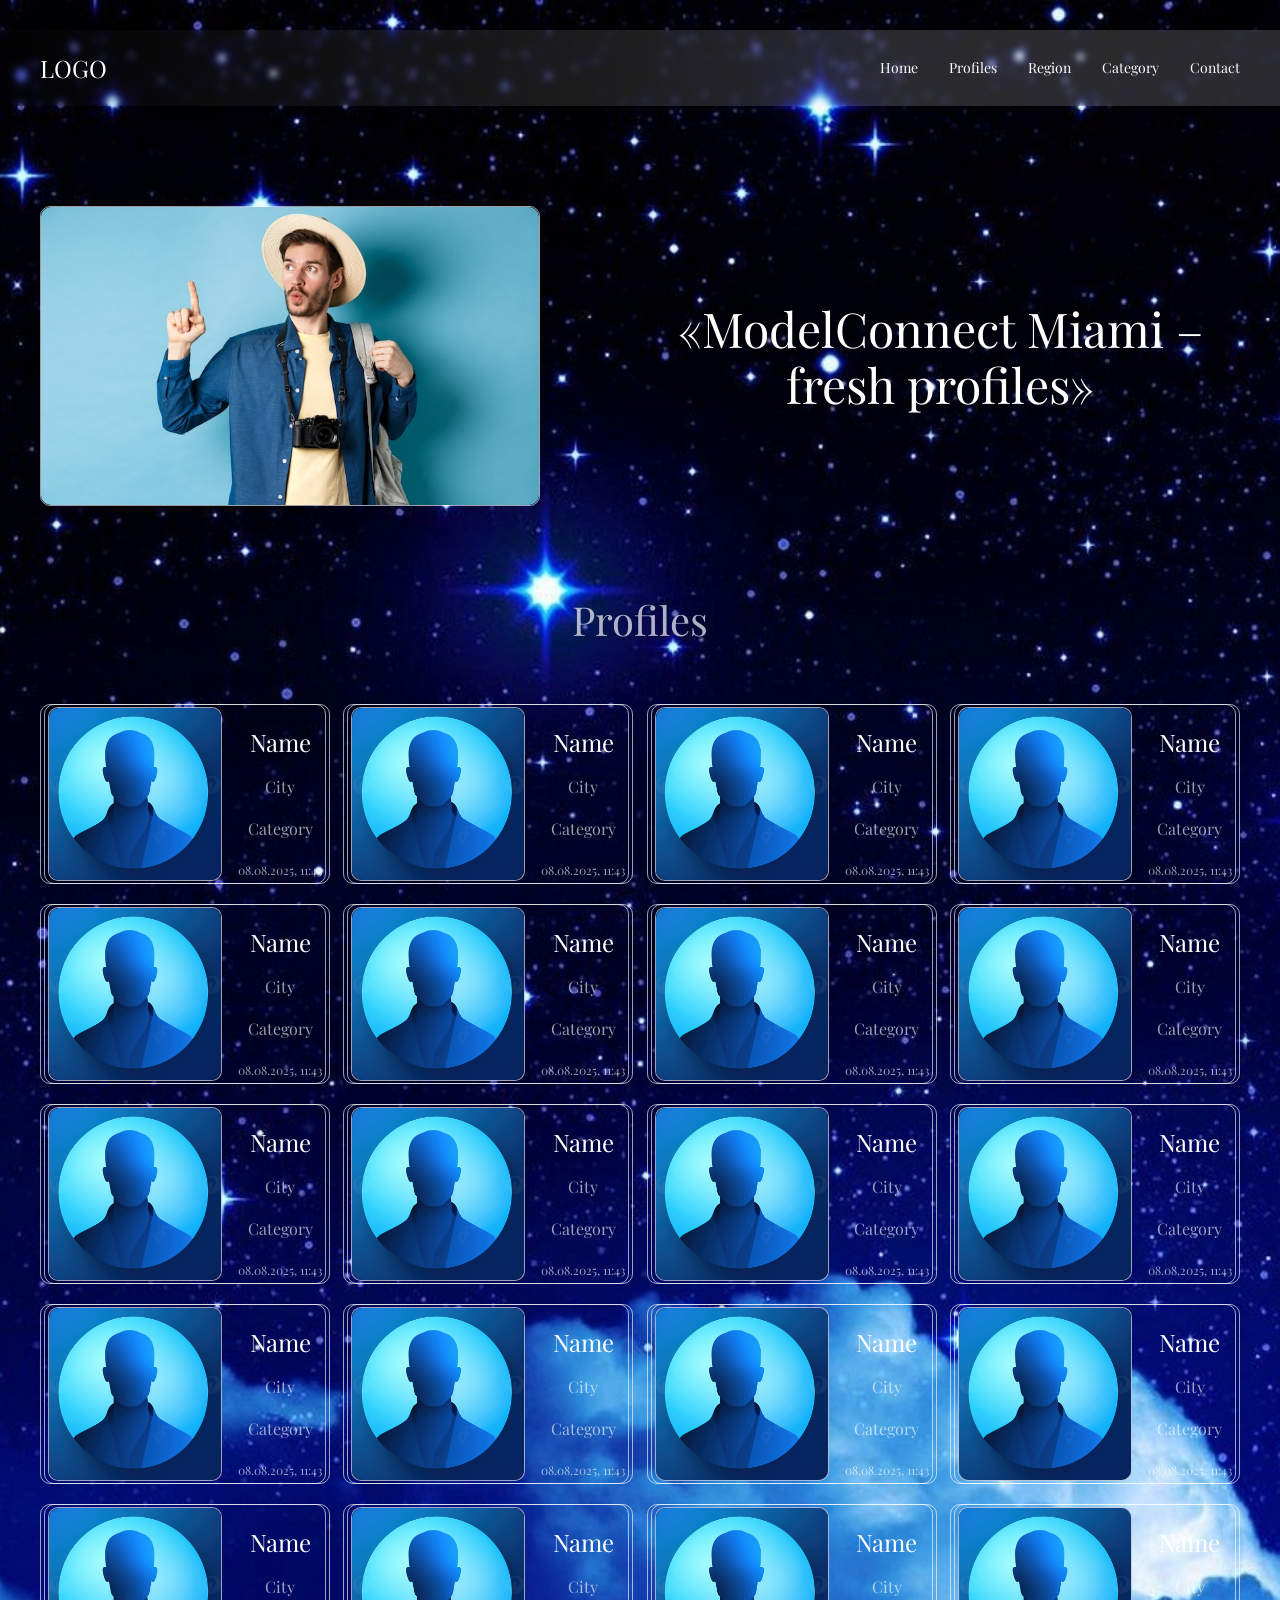
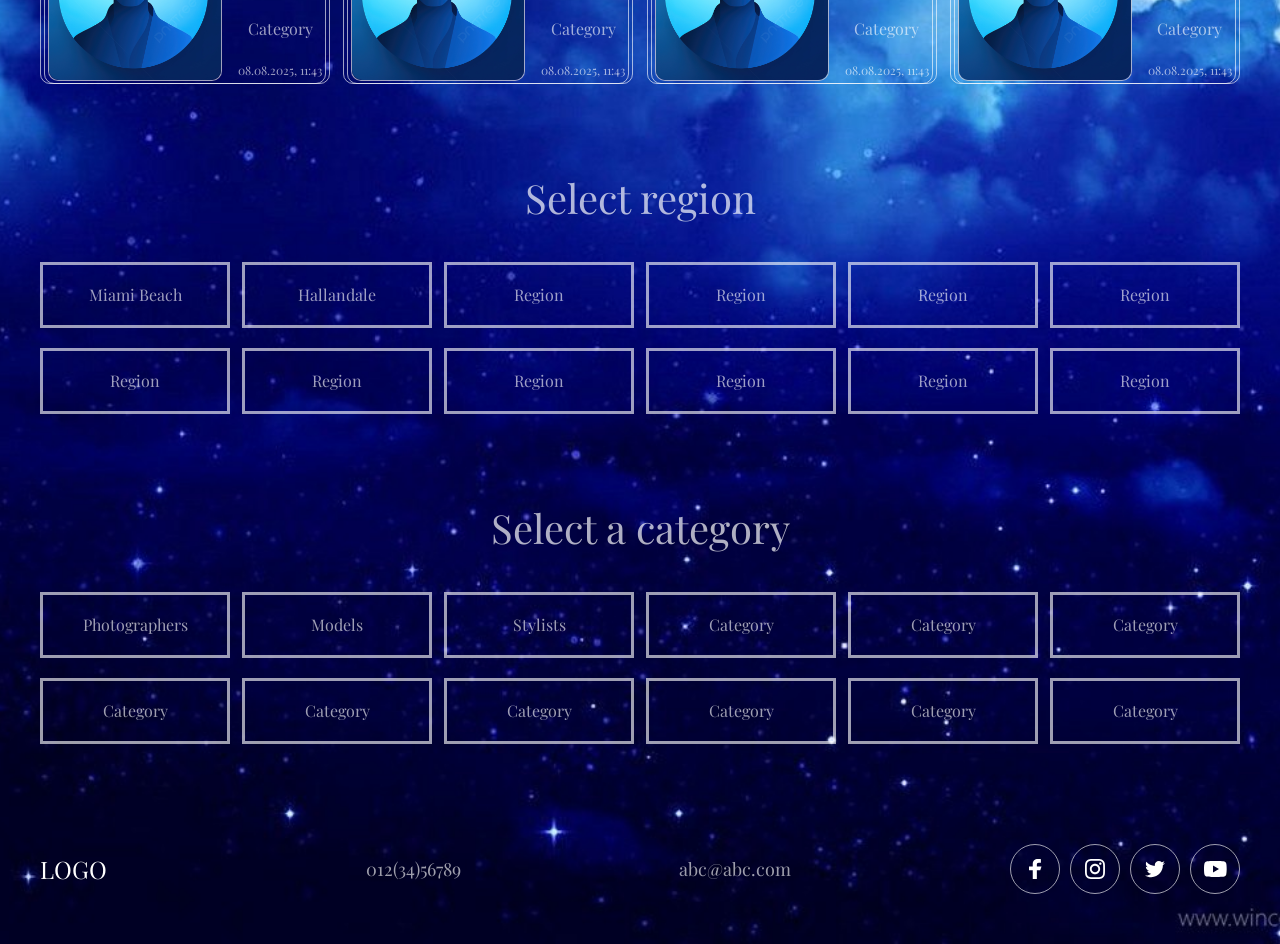
==== commit 550725c4: "fix: fix styles" ====
--- a/index.html
+++ b/index.html
@@ -26,6 +26,7 @@
                         <li class="nav__item"><a class="nav__link" href="#category">Category</a></li>
                         <li class="nav__item"><a class="nav__link" href="#contact">Contact</a></li>
                     </ul>
+                    <img class="burger" src="img/burger.png" alt="">
                 </nav>
             </div>
         </header>
@@ -42,254 +43,254 @@
             <div class="container profile__container">
                 <h2 class="section__title">Profiles</h2>
                 <article class="card">
-                    <a class="card" href="">
-                        <div class="card__photo">
-                            <img class="card__img" src="img/avatar.jpg" loading="lazy" alt="">
-                        </div>
-                        <div class="card__content">
-                            <j3 class="card__name">Name</j3>
-                            <p class="card__city">City</p>
-                            <p class="card__category">Category</p>
-                            <p class="card__date">08.08.2025, 11:43</p>
-                        </div>
-                    </a>
-                </article>
-                <article class="card">
-                    <a class="card" href="">
-                        <div class="card__photo">
-                            <img class="card__img" src="img/avatar.jpg" loading="lazy" alt="">
-                        </div>
-                        <div class="card__content">
-                            <j3 class="card__name">Name</j3>
-                            <p class="card__city">City</p>
-                            <p class="card__category">Category</p>
-                            <p class="card__date">08.08.2025, 11:43</p>
-                        </div>
-                    </a>
-                </article>
-                <article class="card">
-                    <a class="card" href="">
-                        <div class="card__photo">
-                            <img class="card__img" src="img/avatar.jpg" loading="lazy" alt="">
-                        </div>
-                        <div class="card__content">
-                            <j3 class="card__name">Name</j3>
-                            <p class="card__city">City</p>
-                            <p class="card__category">Category</p>
-                            <p class="card__date">08.08.2025, 11:43</p>
-                        </div>
-                    </a>
-                </article>
-                <article class="card">
-                    <a class="card" href="">
-                        <div class="card__photo">
-                            <img class="card__img" src="img/avatar.jpg" loading="lazy" alt="">
-                        </div>
-                        <div class="card__content">
-                            <j3 class="card__name">Name</j3>
-                            <p class="card__city">City</p>
-                            <p class="card__category">Category</p>
-                            <p class="card__date">08.08.2025, 11:43</p>
-                        </div>
-                    </a>
-                </article>
-                <article class="card">
-                    <a class="card" href="">
-                        <div class="card__photo">
-                            <img class="card__img" src="img/avatar.jpg" loading="lazy" alt="">
-                        </div>
-                        <div class="card__content">
-                            <j3 class="card__name">Name</j3>
-                            <p class="card__city">City</p>
-                            <p class="card__category">Category</p>
-                            <p class="card__date">08.08.2025, 11:43</p>
-                        </div>
-                    </a>
-                </article>
-                <article class="card">
-                    <a class="card" href="">
-                        <div class="card__photo">
-                            <img class="card__img" src="img/avatar.jpg" loading="lazy" alt="">
-                        </div>
-                        <div class="card__content">
-                            <j3 class="card__name">Name</j3>
-                            <p class="card__city">City</p>
-                            <p class="card__category">Category</p>
-                            <p class="card__date">08.08.2025, 11:43</p>
-                        </div>
-                    </a>
-                </article>
-                <article class="card">
-                    <a class="card" href="">
-                        <div class="card__photo">
-                            <img class="card__img" src="img/avatar.jpg" loading="lazy" alt="">
-                        </div>
-                        <div class="card__content">
-                            <j3 class="card__name">Name</j3>
-                            <p class="card__city">City</p>
-                            <p class="card__category">Category</p>
-                            <p class="card__date">08.08.2025, 11:43</p>
-                        </div>
-                    </a>
-                </article>
-                <article class="card">
-                    <a class="card" href="">
-                        <div class="card__photo">
-                            <img class="card__img" src="img/avatar.jpg" loading="lazy" alt="">
-                        </div>
-                        <div class="card__content">
-                            <j3 class="card__name">Name</j3>
-                            <p class="card__city">City</p>
-                            <p class="card__category">Category</p>
-                            <p class="card__date">08.08.2025, 11:43</p>
-                        </div>
-                    </a>
-                </article>
-                <article class="card">
-                    <a class="card" href="">
-                        <div class="card__photo">
-                            <img class="card__img" src="img/avatar.jpg" loading="lazy" alt="">
-                        </div>
-                        <div class="card__content">
-                            <j3 class="card__name">Name</j3>
-                            <p class="card__city">City</p>
-                            <p class="card__category">Category</p>
-                            <p class="card__date">08.08.2025, 11:43</p>
-                        </div>
-                    </a>
-                </article>
-                <article class="card">
-                    <a class="card" href="">
-                        <div class="card__photo">
-                            <img class="card__img" src="img/avatar.jpg" loading="lazy" alt="">
-                        </div>
-                        <div class="card__content">
-                            <j3 class="card__name">Name</j3>
-                            <p class="card__city">City</p>
-                            <p class="card__category">Category</p>
-                            <p class="card__date">08.08.2025, 11:43</p>
-                        </div>
-                    </a>
-                </article>
-                <article class="card">
-                    <a class="card" href="">
-                        <div class="card__photo">
-                            <img class="card__img" src="img/avatar.jpg" loading="lazy" alt="">
-                        </div>
-                        <div class="card__content">
-                            <j3 class="card__name">Name</j3>
-                            <p class="card__city">City</p>
-                            <p class="card__category">Category</p>
-                            <p class="card__date">08.08.2025, 11:43</p>
-                        </div>
-                    </a>
-                </article>
-                <article class="card">
-                    <a class="card" href="">
-                        <div class="card__photo">
-                            <img class="card__img" src="img/avatar.jpg" loading="lazy" alt="">
-                        </div>
-                        <div class="card__content">
-                            <j3 class="card__name">Name</j3>
-                            <p class="card__city">City</p>
-                            <p class="card__category">Category</p>
-                            <p class="card__date">08.08.2025, 11:43</p>
-                        </div>
-                    </a>
-                </article>
-                <article class="card">
-                    <a class="card" href="">
-                        <div class="card__photo">
-                            <img class="card__img" src="img/avatar.jpg" loading="lazy" alt="">
-                        </div>
-                        <div class="card__content">
-                            <j3 class="card__name">Name</j3>
-                            <p class="card__city">City</p>
-                            <p class="card__category">Category</p>
-                            <p class="card__date">08.08.2025, 11:43</p>
-                        </div>
-                    </a>
-                </article>
-                <article class="card">
-                    <a class="card" href="">
-                        <div class="card__photo">
-                            <img class="card__img" src="img/avatar.jpg" loading="lazy" alt="">
-                        </div>
-                        <div class="card__content">
-                            <j3 class="card__name">Name</j3>
-                            <p class="card__city">City</p>
-                            <p class="card__category">Category</p>
-                            <p class="card__date">08.08.2025, 11:43</p>
-                        </div>
-                    </a>
-                </article>
-                <article class="card">
-                    <a class="card" href="">
-                        <div class="card__photo">
-                            <img class="card__img" src="img/avatar.jpg" loading="lazy" alt="">
-                        </div>
-                        <div class="card__content">
-                            <j3 class="card__name">Name</j3>
-                            <p class="card__city">City</p>
-                            <p class="card__category">Category</p>
-                            <p class="card__date">08.08.2025, 11:43</p>
-                        </div>
-                    </a>
-                </article>
-                <article class="card">
-                    <a class="card" href="">
-                        <div class="card__photo">
-                            <img class="card__img" src="img/avatar.jpg" loading="lazy" alt="">
-                        </div>
-                        <div class="card__content">
-                            <j3 class="card__name">Name</j3>
-                            <p class="card__city">City</p>
-                            <p class="card__category">Category</p>
-                            <p class="card__date">08.08.2025, 11:43</p>
-                        </div>
-                    </a>
-                </article>
-                <article class="card">
-                    <a class="card" href="">
-                        <div class="card__photo">
-                            <img class="card__img" src="img/avatar.jpg" loading="lazy" alt="">
-                        </div>
-                        <div class="card__content">
-                            <j3 class="card__name">Name</j3>
-                            <p class="card__city">City</p>
-                            <p class="card__category">Category</p>
-                            <p class="card__date">08.08.2025, 11:43</p>
-                        </div>
-                    </a>
-                </article>
-                <article class="card">
-                    <a class="card" href="">
-                        <div class="card__photo">
-                            <img class="card__img" src="img/avatar.jpg" loading="lazy" alt="">
-                        </div>
-                        <div class="card__content">
-                            <j3 class="card__name">Name</j3>
-                            <p class="card__city">City</p>
-                            <p class="card__category">Category</p>
-                            <p class="card__date">08.08.2025, 11:43</p>
-                        </div>
-                    </a>
-                </article>
-                <article class="card">
-                    <a class="card" href="">
-                        <div class="card__photo">
-                            <img class="card__img" src="img/avatar.jpg" loading="lazy" alt="">
-                        </div>
-                        <div class="card__content">
-                            <j3 class="card__name">Name</j3>
-                            <p class="card__city">City</p>
-                            <p class="card__category">Category</p>
-                            <p class="card__date">08.08.2025, 11:43</p>
-                        </div>
-                    </a>
-                </article>
-                <article class="card">
-                    <a class="card" href="">
+                    <a class="card" href="/post.html">
+                        <div class="card__photo">
+                            <img class="card__img" src="img/avatar.jpg" loading="lazy" alt="">
+                        </div>
+                        <div class="card__content">
+                            <j3 class="card__name">Name</j3>
+                            <p class="card__city">City</p>
+                            <p class="card__category">Category</p>
+                            <p class="card__date">08.08.2025, 11:43</p>
+                        </div>
+                    </a>
+                </article>
+                <article class="card">
+                    <a class="card" href="/post.html">
+                        <div class="card__photo">
+                            <img class="card__img" src="img/avatar.jpg" loading="lazy" alt="">
+                        </div>
+                        <div class="card__content">
+                            <j3 class="card__name">Name</j3>
+                            <p class="card__city">City</p>
+                            <p class="card__category">Category</p>
+                            <p class="card__date">08.08.2025, 11:43</p>
+                        </div>
+                    </a>
+                </article>
+                <article class="card">
+                    <a class="card" href="/post.html">
+                        <div class="card__photo">
+                            <img class="card__img" src="img/avatar.jpg" loading="lazy" alt="">
+                        </div>
+                        <div class="card__content">
+                            <j3 class="card__name">Name</j3>
+                            <p class="card__city">City</p>
+                            <p class="card__category">Category</p>
+                            <p class="card__date">08.08.2025, 11:43</p>
+                        </div>
+                    </a>
+                </article>
+                <article class="card">
+                    <a class="card" href="/post.html">
+                        <div class="card__photo">
+                            <img class="card__img" src="img/avatar.jpg" loading="lazy" alt="">
+                        </div>
+                        <div class="card__content">
+                            <j3 class="card__name">Name</j3>
+                            <p class="card__city">City</p>
+                            <p class="card__category">Category</p>
+                            <p class="card__date">08.08.2025, 11:43</p>
+                        </div>
+                    </a>
+                </article>
+                <article class="card">
+                    <a class="card" href="/post.html">
+                        <div class="card__photo">
+                            <img class="card__img" src="img/avatar.jpg" loading="lazy" alt="">
+                        </div>
+                        <div class="card__content">
+                            <j3 class="card__name">Name</j3>
+                            <p class="card__city">City</p>
+                            <p class="card__category">Category</p>
+                            <p class="card__date">08.08.2025, 11:43</p>
+                        </div>
+                    </a>
+                </article>
+                <article class="card">
+                    <a class="card" href="/post.html">
+                        <div class="card__photo">
+                            <img class="card__img" src="img/avatar.jpg" loading="lazy" alt="">
+                        </div>
+                        <div class="card__content">
+                            <j3 class="card__name">Name</j3>
+                            <p class="card__city">City</p>
+                            <p class="card__category">Category</p>
+                            <p class="card__date">08.08.2025, 11:43</p>
+                        </div>
+                    </a>
+                </article>
+                <article class="card">
+                    <a class="card" href="/post.html">
+                        <div class="card__photo">
+                            <img class="card__img" src="img/avatar.jpg" loading="lazy" alt="">
+                        </div>
+                        <div class="card__content">
+                            <j3 class="card__name">Name</j3>
+                            <p class="card__city">City</p>
+                            <p class="card__category">Category</p>
+                            <p class="card__date">08.08.2025, 11:43</p>
+                        </div>
+                    </a>
+                </article>
+                <article class="card">
+                    <a class="card" href="/post.html">
+                        <div class="card__photo">
+                            <img class="card__img" src="img/avatar.jpg" loading="lazy" alt="">
+                        </div>
+                        <div class="card__content">
+                            <j3 class="card__name">Name</j3>
+                            <p class="card__city">City</p>
+                            <p class="card__category">Category</p>
+                            <p class="card__date">08.08.2025, 11:43</p>
+                        </div>
+                    </a>
+                </article>
+                <article class="card">
+                    <a class="card" href="/post.html">
+                        <div class="card__photo">
+                            <img class="card__img" src="img/avatar.jpg" loading="lazy" alt="">
+                        </div>
+                        <div class="card__content">
+                            <j3 class="card__name">Name</j3>
+                            <p class="card__city">City</p>
+                            <p class="card__category">Category</p>
+                            <p class="card__date">08.08.2025, 11:43</p>
+                        </div>
+                    </a>
+                </article>
+                <article class="card">
+                    <a class="card" href="/post.html">
+                        <div class="card__photo">
+                            <img class="card__img" src="img/avatar.jpg" loading="lazy" alt="">
+                        </div>
+                        <div class="card__content">
+                            <j3 class="card__name">Name</j3>
+                            <p class="card__city">City</p>
+                            <p class="card__category">Category</p>
+                            <p class="card__date">08.08.2025, 11:43</p>
+                        </div>
+                    </a>
+                </article>
+                <article class="card">
+                    <a class="card" href="/post.html">
+                        <div class="card__photo">
+                            <img class="card__img" src="img/avatar.jpg" loading="lazy" alt="">
+                        </div>
+                        <div class="card__content">
+                            <j3 class="card__name">Name</j3>
+                            <p class="card__city">City</p>
+                            <p class="card__category">Category</p>
+                            <p class="card__date">08.08.2025, 11:43</p>
+                        </div>
+                    </a>
+                </article>
+                <article class="card">
+                    <a class="card" href="/post.html">
+                        <div class="card__photo">
+                            <img class="card__img" src="img/avatar.jpg" loading="lazy" alt="">
+                        </div>
+                        <div class="card__content">
+                            <j3 class="card__name">Name</j3>
+                            <p class="card__city">City</p>
+                            <p class="card__category">Category</p>
+                            <p class="card__date">08.08.2025, 11:43</p>
+                        </div>
+                    </a>
+                </article>
+                <article class="card">
+                    <a class="card" href="/post.html">
+                        <div class="card__photo">
+                            <img class="card__img" src="img/avatar.jpg" loading="lazy" alt="">
+                        </div>
+                        <div class="card__content">
+                            <j3 class="card__name">Name</j3>
+                            <p class="card__city">City</p>
+                            <p class="card__category">Category</p>
+                            <p class="card__date">08.08.2025, 11:43</p>
+                        </div>
+                    </a>
+                </article>
+                <article class="card">
+                    <a class="card" href="/post.html">
+                        <div class="card__photo">
+                            <img class="card__img" src="img/avatar.jpg" loading="lazy" alt="">
+                        </div>
+                        <div class="card__content">
+                            <j3 class="card__name">Name</j3>
+                            <p class="card__city">City</p>
+                            <p class="card__category">Category</p>
+                            <p class="card__date">08.08.2025, 11:43</p>
+                        </div>
+                    </a>
+                </article>
+                <article class="card">
+                    <a class="card" href="/post.html">
+                        <div class="card__photo">
+                            <img class="card__img" src="img/avatar.jpg" loading="lazy" alt="">
+                        </div>
+                        <div class="card__content">
+                            <j3 class="card__name">Name</j3>
+                            <p class="card__city">City</p>
+                            <p class="card__category">Category</p>
+                            <p class="card__date">08.08.2025, 11:43</p>
+                        </div>
+                    </a>
+                </article>
+                <article class="card">
+                    <a class="card" href="/post.html">
+                        <div class="card__photo">
+                            <img class="card__img" src="img/avatar.jpg" loading="lazy" alt="">
+                        </div>
+                        <div class="card__content">
+                            <j3 class="card__name">Name</j3>
+                            <p class="card__city">City</p>
+                            <p class="card__category">Category</p>
+                            <p class="card__date">08.08.2025, 11:43</p>
+                        </div>
+                    </a>
+                </article>
+                <article class="card">
+                    <a class="card" href="/post.html">
+                        <div class="card__photo">
+                            <img class="card__img" src="img/avatar.jpg" loading="lazy" alt="">
+                        </div>
+                        <div class="card__content">
+                            <j3 class="card__name">Name</j3>
+                            <p class="card__city">City</p>
+                            <p class="card__category">Category</p>
+                            <p class="card__date">08.08.2025, 11:43</p>
+                        </div>
+                    </a>
+                </article>
+                <article class="card">
+                    <a class="card" href="/post.html">
+                        <div class="card__photo">
+                            <img class="card__img" src="img/avatar.jpg" loading="lazy" alt="">
+                        </div>
+                        <div class="card__content">
+                            <j3 class="card__name">Name</j3>
+                            <p class="card__city">City</p>
+                            <p class="card__category">Category</p>
+                            <p class="card__date">08.08.2025, 11:43</p>
+                        </div>
+                    </a>
+                </article>
+                <article class="card">
+                    <a class="card" href="/post.html">
+                        <div class="card__photo">
+                            <img class="card__img" src="img/avatar.jpg" loading="lazy" alt="">
+                        </div>
+                        <div class="card__content">
+                            <j3 class="card__name">Name</j3>
+                            <p class="card__city">City</p>
+                            <p class="card__category">Category</p>
+                            <p class="card__date">08.08.2025, 11:43</p>
+                        </div>
+                    </a>
+                </article>
+                <article class="card">
+                    <a class="card" href="/post.html">
                         <div class="card__photo">
                             <img class="card__img" src="img/avatar.jpg" loading="lazy" alt="">
                         </div>
--- a/style.css
+++ b/style.css
@@ -44,12 +44,16 @@
     margin-bottom: 100px;
 }
 
+@media screen and (max-width: 778px) {
+    section {
+        margin-bottom: 50px;
+    }
+}
+
 .wrapper {
     width: 100%;
     min-height: 100vh;
     background-image: url(img/45.jpg);
-    /* background-image: url(img/1055.jpg); */
-    /* background-image: url(img/1647188682_8-abrakadabra-fun-p-zvezdnoe-nebo-dlya-prezentatsii-8.jpg); */
     background-repeat: no-repeat;
     background-size: cover;
     background-position: center;
@@ -71,6 +75,12 @@
     z-index: 10;
     justify-content: space-between;
     margin-bottom: 100px;
+}
+
+@media screen and (max-width: 678px) {
+    .header {
+        margin-bottom: 50px;
+    }
 }
 
 .header::after {
@@ -91,6 +101,12 @@
     margin: 0 auto;
 }
 
+@media screen and (max-width: 1250px) {
+    .container {
+        padding: 0 15px;
+    }
+}
+
 .header__container {
     display: flex;
     align-items: center;
@@ -121,15 +137,31 @@
     display: flex;
     align-items: center;
     justify-content: flex-end;
-
 }
 
 .nav__list {
-    max-width: 560px;
-    width: 100%;
-    display: flex;
-    align-items: center;
-    justify-content: space-between;
+    max-width: 360px;
+    width: 100%;
+    display: flex;
+    align-items: center;
+    justify-content: space-between;
+}
+
+.burger {
+    width: 30px;
+    height: 30px;
+    display: none;
+    z-index: 15;
+}
+
+@media screen and (max-width: 678px) {
+    .nav__list {
+        display: none;
+    }
+
+    .burger {
+        display: block;
+    }
 }
 
 .nav__item {
@@ -180,6 +212,12 @@
     justify-content: space-between;
 }
 
+@media screen and (max-width: 678px) {
+    .home__container {
+        flex-direction: column-reverse;
+    }
+}
+
 .home__wrapper-img {
     max-width: 500px;
     width: 100%;
@@ -227,19 +265,39 @@
     text-align: center;
 }
 
+@media screen and (max-width: 678px) {
+    .title {
+        margin-bottom: 30px;
+    }
+}
+
+@media screen and (max-width: 405px) {
+    .title {
+        font-size: 32px;
+        line-height: 40px;
+    }
+}
+
 .subtitle {
-    /* max-width: 600px; */
     width: 100%;
     font-family: var(--font);
     font-weight: 400;
     font-size: 36px;
-    line-height: 28px;
+    line-height: 40px;
     letter-spacing: 8%;
     color: var(--color-subtitle);
     text-align: center;
     margin-top: 30px;
 }
 
+@media screen and (max-width: 756px) {
+    .subtitle {
+        font-size: 24px;
+        line-height: 30px;
+        margin-bottom: 30px;
+    }
+}
+
 .section__text {
     width: 100%;
     font-family: var(--font);
@@ -248,6 +306,14 @@
     line-height: 28px;
     letter-spacing: 8%;
     color: var(--color-subtitle);
+}
+
+@media screen and (max-width: 776px) {
+    .section__text {
+        font-size: 18px;
+        line-height: 24px;
+        text-align: center;
+    }
 }
 
 /* profile */
@@ -263,6 +329,12 @@
     flex-wrap: wrap;
     gap: 10px;
     row-gap: 20px;
+}
+
+@media  screen and (max-width: 678px) {
+    .profile__container {
+        justify-content: center;
+    }
 }
 
 .section__title {
@@ -369,6 +441,13 @@
     row-gap: 20px;
 }
 
+@media screen and (max-width: 678px) {
+    .region__list,
+    .category__list {
+        justify-content: center;
+    }
+}
+
 .btn {
     max-width: 190px;
     width: 100%;
@@ -398,6 +477,12 @@
     flex-wrap: wrap;
     gap: 10px;
     row-gap: 20px;
+}
+
+@media screen and (max-width: 678px) {
+    .footer__container {
+        justify-content: center;
+    }
 }
 
 .footer__tel,
